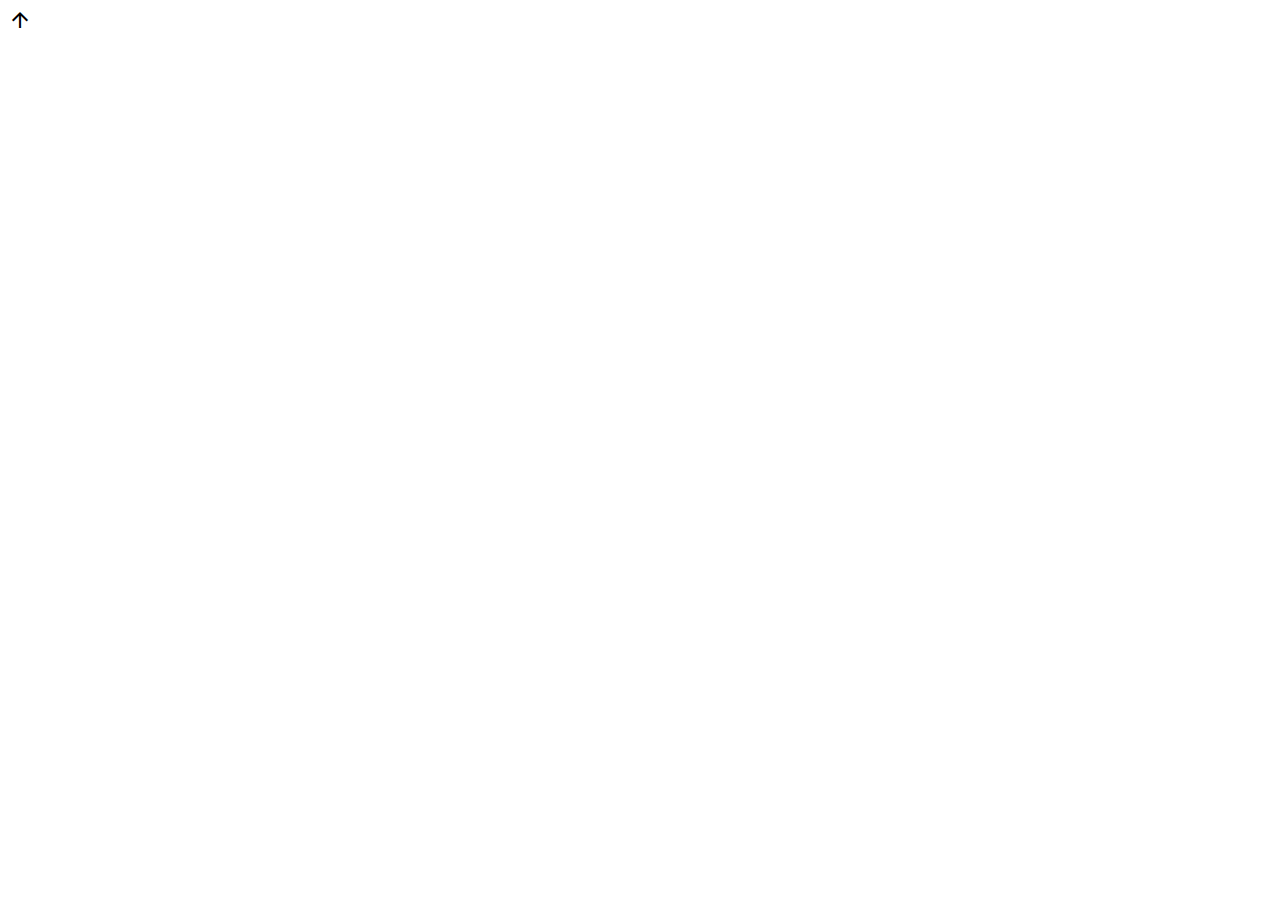
==== index.html @ 1999a798 "starter" ====
<!DOCTYPE html>
<html>
  <head>
    <meta charset="UTF-8" />
    <meta name="viewport" content="width=device-width, initial-scale=1.0" />
    <link rel="stylesheet" href="https://fonts.googleapis.com/css2?family=Material+Symbols+Outlined:opsz,wght,FILL,GRAD@48,400,0,0" />
    <title>HomePage</title>
  </head>
  <body>
    <span class="material-symbols-outlined">
      arrow_upward
      </span>
  </body>
</html>
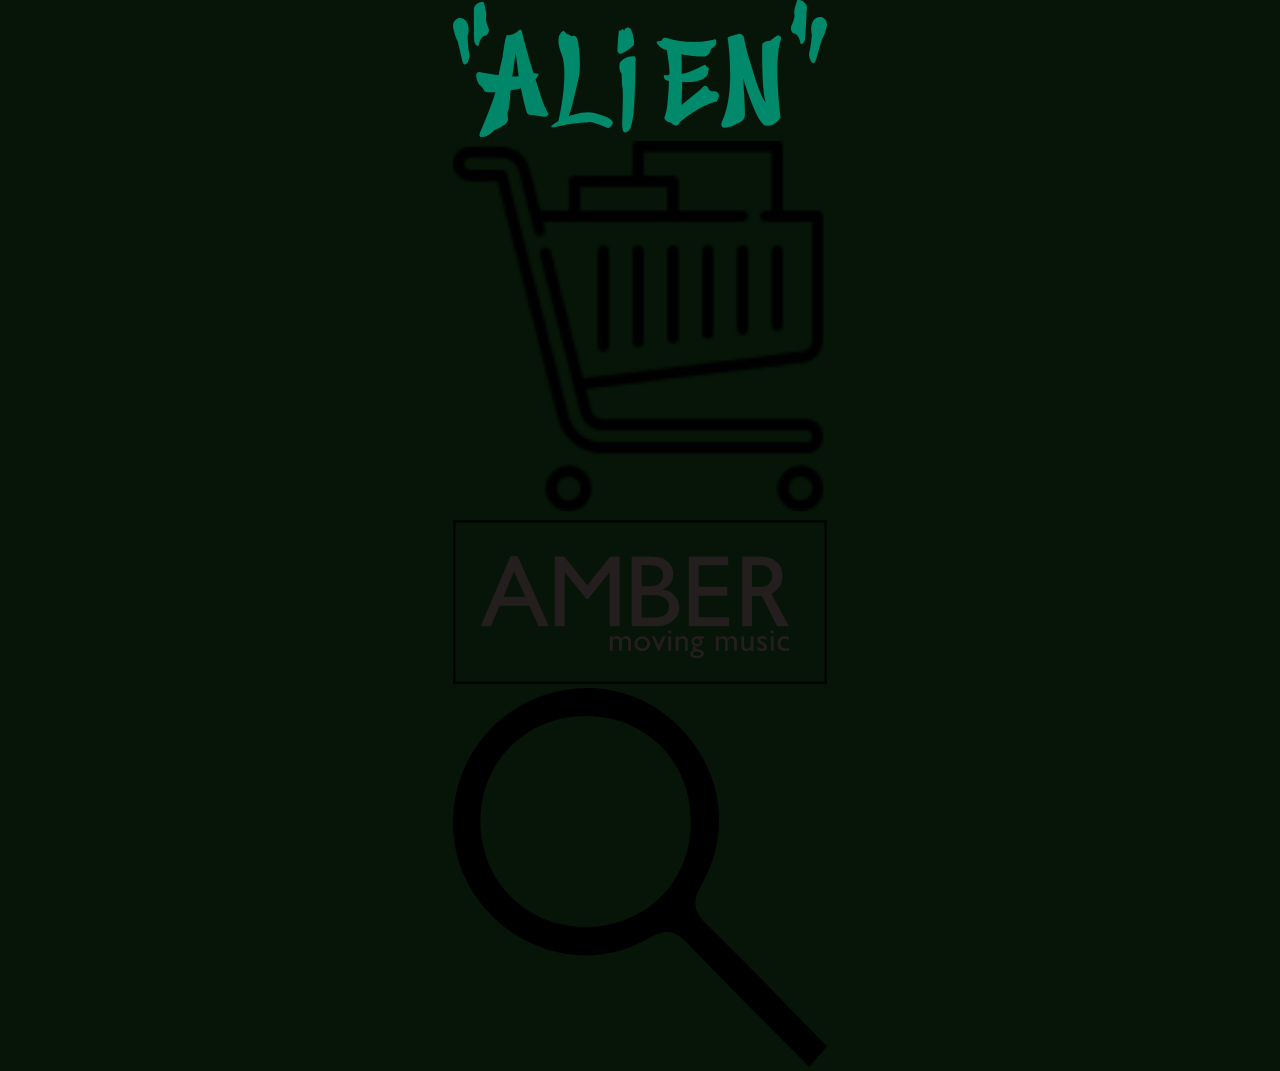
==== commit 5e7c8cd7: "homepage" ====
--- a/index.html
+++ b/index.html
@@ -3,12 +3,15 @@
   <head>
     <meta charset="UTF-8" />
     <meta name="viewport" content="width=device-width, initial-scale=1.0" />
-    <link rel="stylesheet" href="https://fonts.googleapis.com/css2?family=Material+Symbols+Outlined:opsz,wght,FILL,GRAD@48,400,0,0" />
+    <link rel="stylesheet" href="css/styles.css">
     <title>HomePage</title>
   </head>
   <body>
-    <span class="material-symbols-outlined">
-      arrow_upward
-      </span>
+    <img src="img/alien-logo.svg" alt="logo-text">
+    <header>
+      <img src="img/shopping-cart.svg" alt="shopping-button">
+      <img src="img/amber-logo.svg" alt="logo-shop">
+      <img src="img/search.svg" alt="search-button">
+    </header>
   </body>
 </html>
--- a/css/styles.css
+++ b/css/styles.css
@@ -0,0 +1,5 @@
+body {
+  max-width: 375px;
+  margin: auto;
+  background: #061508;
+}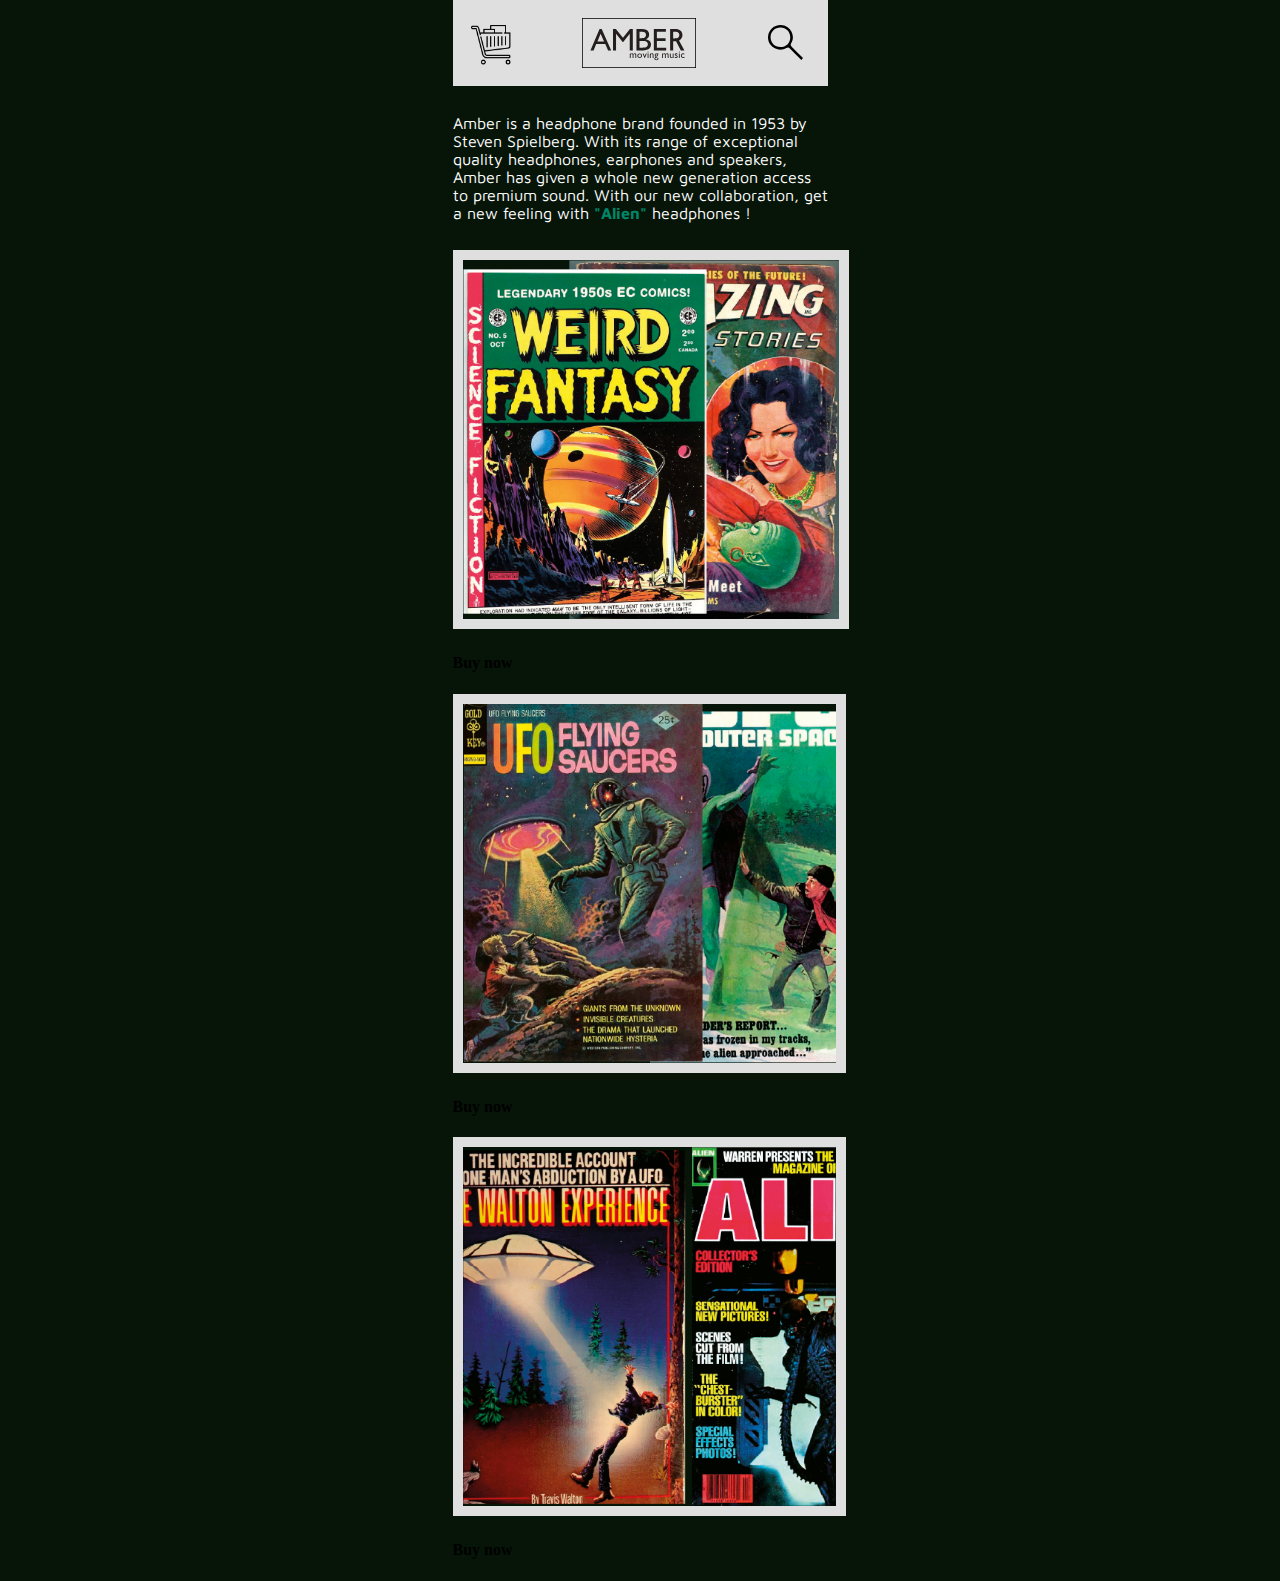
==== commit 652826cd: "header nav index finish add seventies sixties fities card" ====
--- a/index.html
+++ b/index.html
@@ -4,14 +4,38 @@
     <meta charset="UTF-8" />
     <meta name="viewport" content="width=device-width, initial-scale=1.0" />
     <link rel="stylesheet" href="css/styles.css">
+    <link rel="preconnect" href="https://fonts.googleapis.com">
+    <link rel="preconnect" href="https://fonts.gstatic.com" crossorigin>
+    <link href="https://fonts.googleapis.com/css2?family=Maven+Pro:wght@500&display=swap" rel="stylesheet">
+
     <title>HomePage</title>
   </head>
   <body>
-    <img src="img/alien-logo.svg" alt="logo-text">
     <header>
-      <img src="img/shopping-cart.svg" alt="shopping-button">
-      <img src="img/amber-logo.svg" alt="logo-shop">
-      <img src="img/search.svg" alt="search-button">
+      <img class="shopping-button" src="img/shopping-cart.svg" alt="shopping-button">
+      <img class="brand" src="img/amber-logo.svg" alt="logo-shop">
+      <img class="search-button" src="img/search.svg" alt="search-button">
     </header>
+      <p class="description">
+        Amber is a headphone brand founded in 1953 by Steven Spielberg. With its 
+        range of exceptional 
+        quality headphones, earphones and speakers, Amber has given a whole new 
+        generation access to premium sound. With our new collaboration, 
+        get a new feeling with <strong>"Alien"</strong> headphones ! 
+      </p>
+    <main>
+      <img src="img/homepage-fifties.png" alt="fifites-pitctures">
+      <div class="fifties-buy">
+        <h4>Buy now</h4>
+      </div>
+      <img src="img/homepage-sixties.png" alt="sixties-pitctures">
+      <div class="sixtities-buy">
+        <h4>Buy now</h4>
+      </div>
+      <img src="img/homepage-seventies.png" alt="seventies-pitctures">
+      <div class="fifties-buy">
+        <h4>Buy now</h4>
+      </div>
+    </main>
   </body>
 </html>
--- a/css/styles.css
+++ b/css/styles.css
@@ -2,4 +2,41 @@
   max-width: 375px;
   margin: auto;
   background: #061508;
+}
+
+header {
+  display: flex;
+  justify-content: space-between;
+  background: #DFDFDF;
+  padding: 18px;
+}
+
+.shopping-button {
+  height: 40px;
+  padding: 7px 0 0 0;
+}
+
+.brand {
+  height: 50px;
+}
+
+.search-button {
+  height: 35px;
+  padding: 7px 7px 0 0;
+}
+
+.description {
+  font-family: 'Maven Pro', sans-serif;
+  color: white;
+  padding: 12px 0 12px 0;
+}
+
+.description strong {
+  color: #008769;
+}
+
+main img {
+ height: 359px;
+  border : 10px solid #dfdfdf;
+  
 }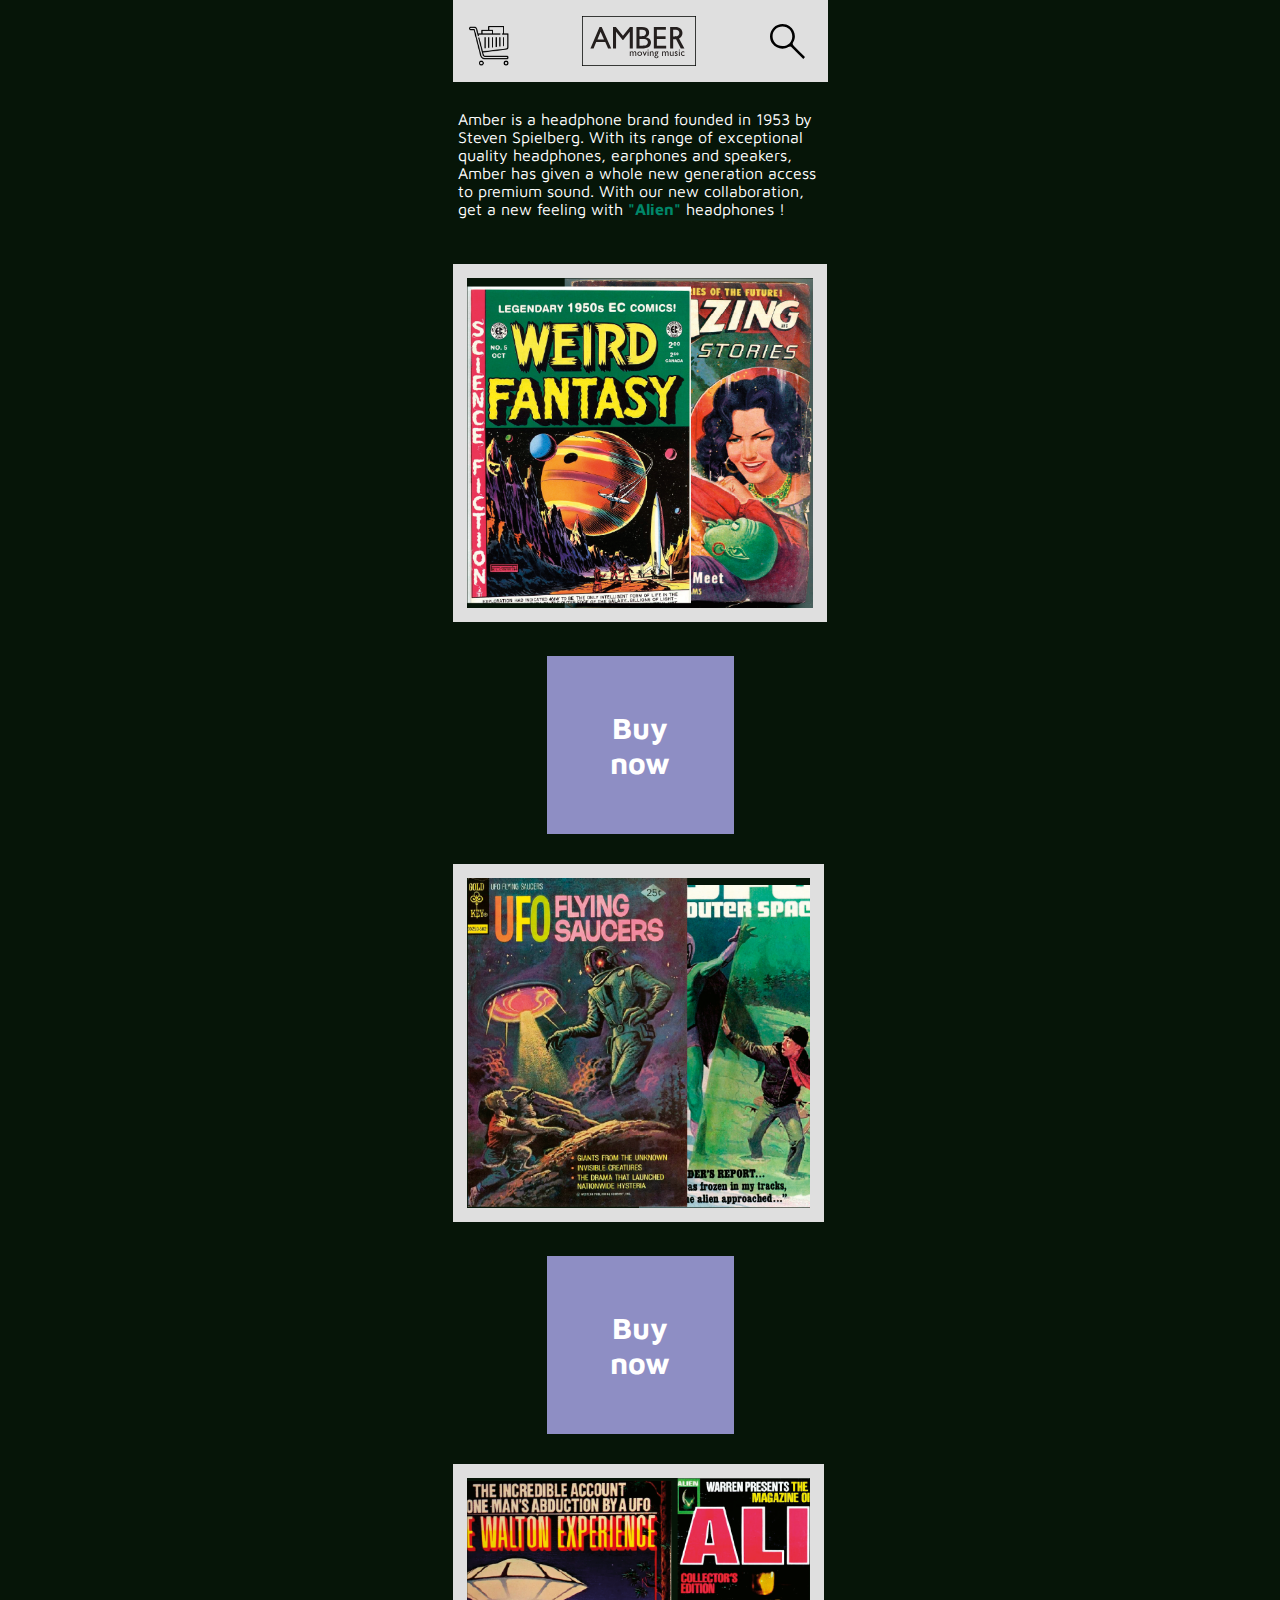
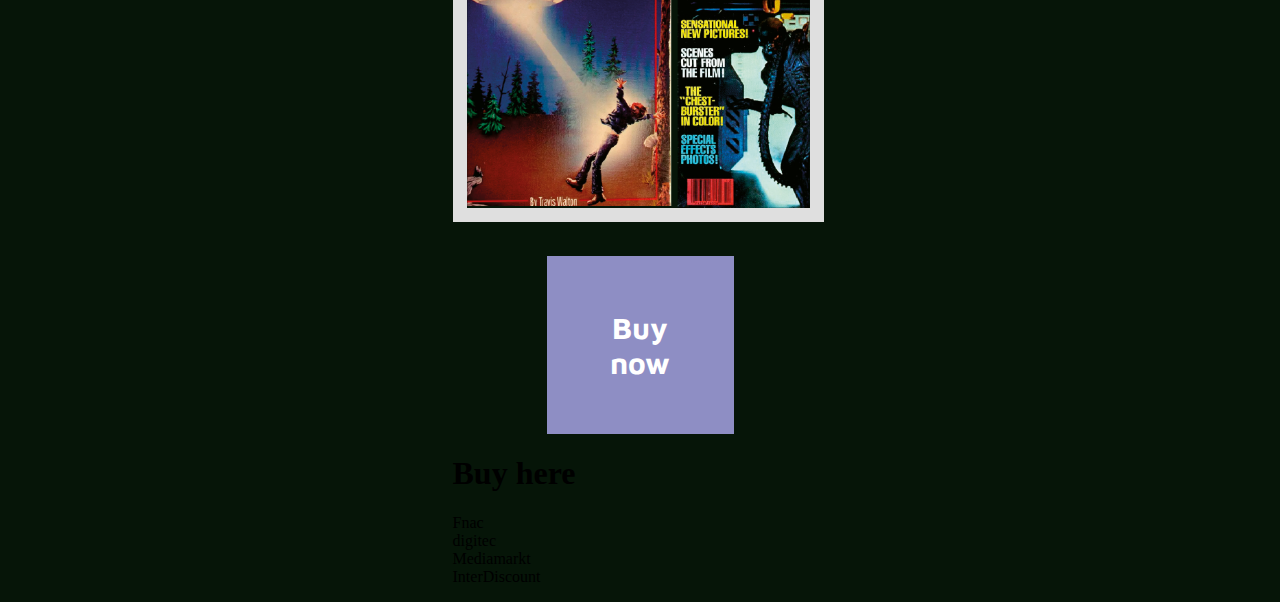
==== commit d64b27fe: "MAJ index page" ====
--- a/index.html
+++ b/index.html
@@ -7,7 +7,9 @@
     <link rel="preconnect" href="https://fonts.googleapis.com">
     <link rel="preconnect" href="https://fonts.gstatic.com" crossorigin>
     <link href="https://fonts.googleapis.com/css2?family=Maven+Pro:wght@500&display=swap" rel="stylesheet">
-
+    <link rel="preconnect" href="https://fonts.googleapis.com">
+    <link rel="preconnect" href="https://fonts.gstatic.com" crossorigin>
+    <link href="https://fonts.googleapis.com/css2?family=Koulen&family=Maven+Pro:wght@500&display=swap" rel="stylesheet">
     <title>HomePage</title>
   </head>
   <body>
@@ -26,15 +28,27 @@
     <main>
       <img src="img/homepage-fifties.png" alt="fifites-pitctures">
       <div class="fifties-buy">
-        <h4>Buy now</h4>
+        <h2>Buy now</h2>
       </div>
       <img src="img/homepage-sixties.png" alt="sixties-pitctures">
       <div class="sixtities-buy">
-        <h4>Buy now</h4>
+        <h2>Buy now</h2>
       </div>
       <img src="img/homepage-seventies.png" alt="seventies-pitctures">
-      <div class="fifties-buy">
-        <h4>Buy now</h4>
+      <div class="seventies-buy">
+        <h2>Buy now</h2>
+      </div>
+      <div class="resellers">
+        <h1>Buy here</h1>
+        <p>
+          Fnac 
+          <br>
+          digitec
+          <br>
+          Mediamarkt
+          <br>
+          InterDiscount
+        </p>
       </div>
     </main>
   </body>
--- a/css/styles.css
+++ b/css/styles.css
@@ -1,3 +1,8 @@
+html {
+  scroll-behavior: smooth;
+}
+
+
 body {
   max-width: 375px;
   margin: auto;
@@ -6,14 +11,18 @@
 
 header {
   display: flex;
+  position: relative;
   justify-content: space-between;
+  align-items: flex-end;
   background: #DFDFDF;
-  padding: 18px;
+  padding: 16px;
+  position: sticky;
+  top: 0px;
 }
 
 .shopping-button {
   height: 40px;
-  padding: 7px 0 0 0;
+  padding: 1px 0 0 0;
 }
 
 .brand {
@@ -22,13 +31,13 @@
 
 .search-button {
   height: 35px;
-  padding: 7px 7px 0 0;
+  padding: 0 7px 7px 0;
 }
 
 .description {
   font-family: 'Maven Pro', sans-serif;
   color: white;
-  padding: 12px 0 12px 0;
+  padding: 12px 5px 0 5px;
 }
 
 .description strong {
@@ -36,7 +45,18 @@
 }
 
 main img {
- height: 359px;
-  border : 10px solid #dfdfdf;
-  
+ height: 330px;
+  border : 14px solid #dfdfdf;
+  margin: 30px 0 30px 0;
+}
+
+main h2 {
+  font-family: 'Koulen', cursive;
+  font-family: 'Maven Pro', sans-serif;
+  background-color: rgb(142, 142, 196);
+  font-size: 30px;
+  color: white;
+  padding: 54px;
+  margin: 0 94px 0 94px;
+  text-align: center;
 }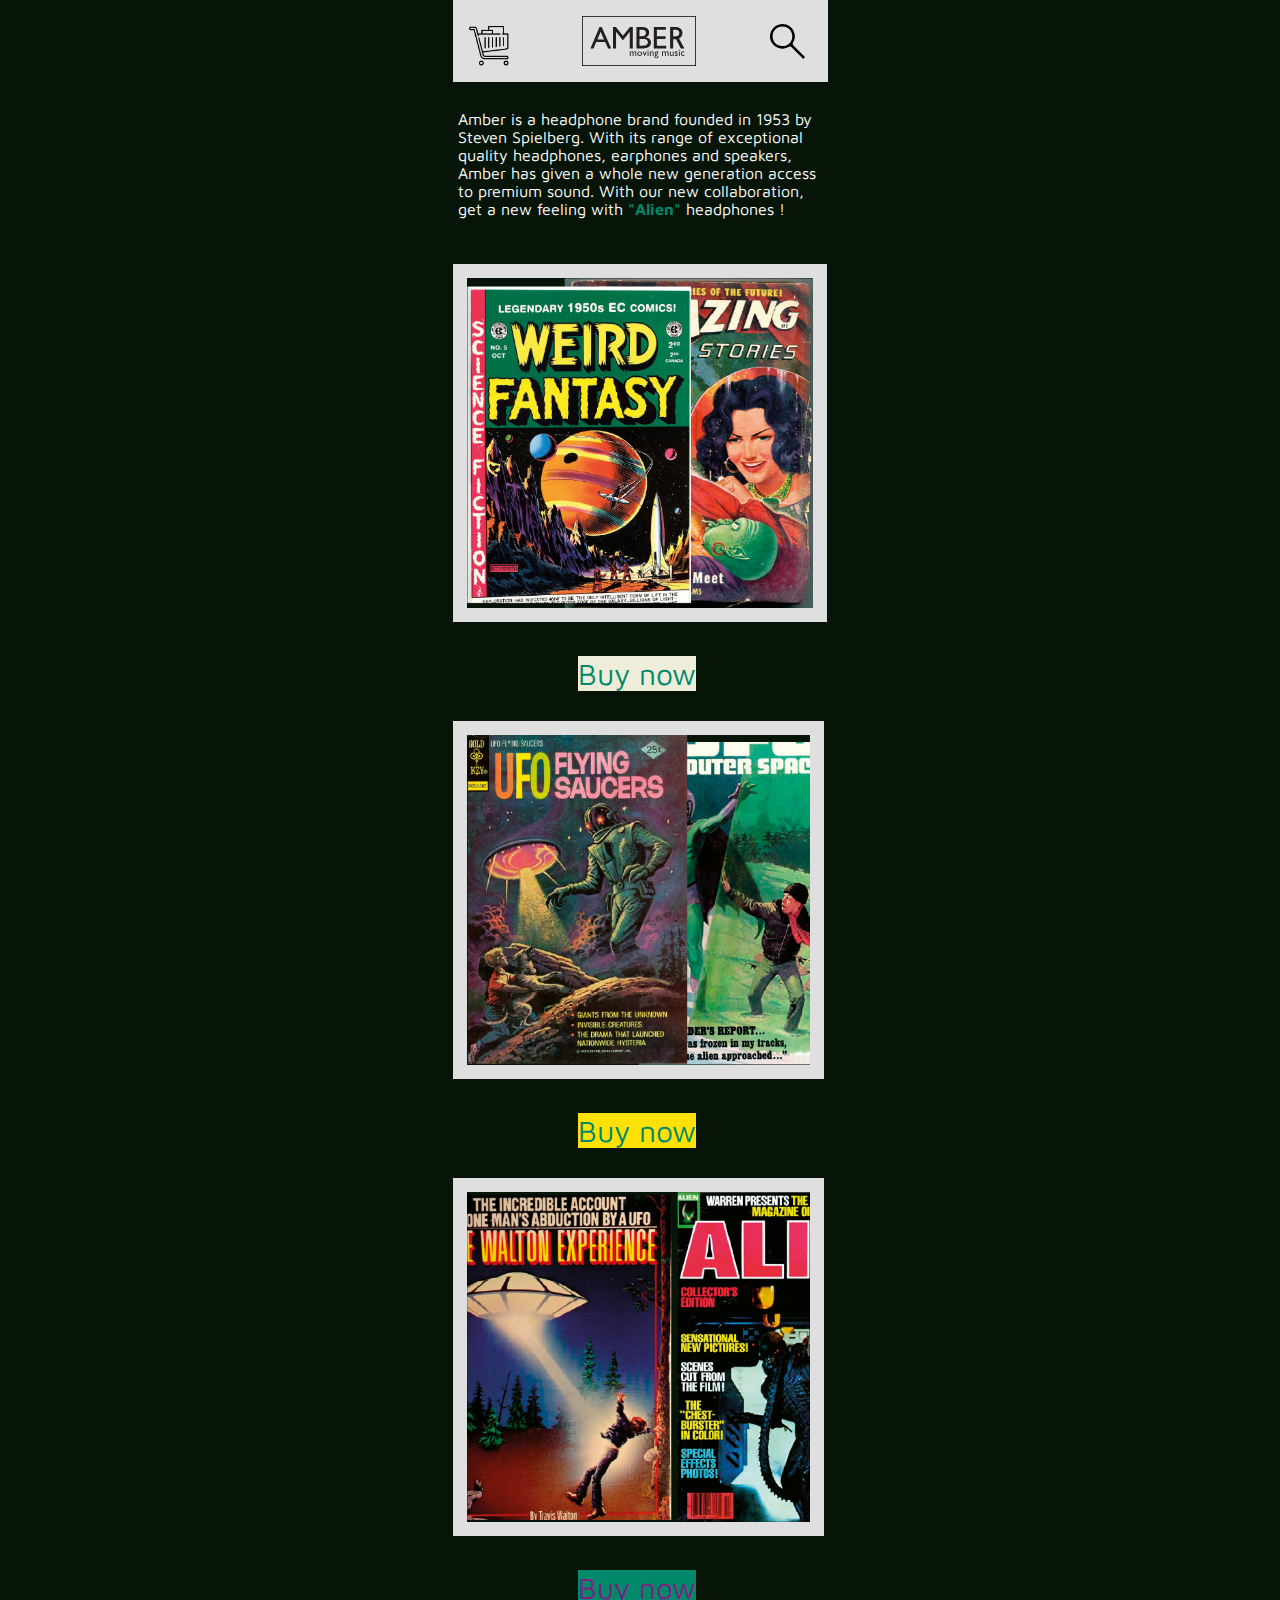
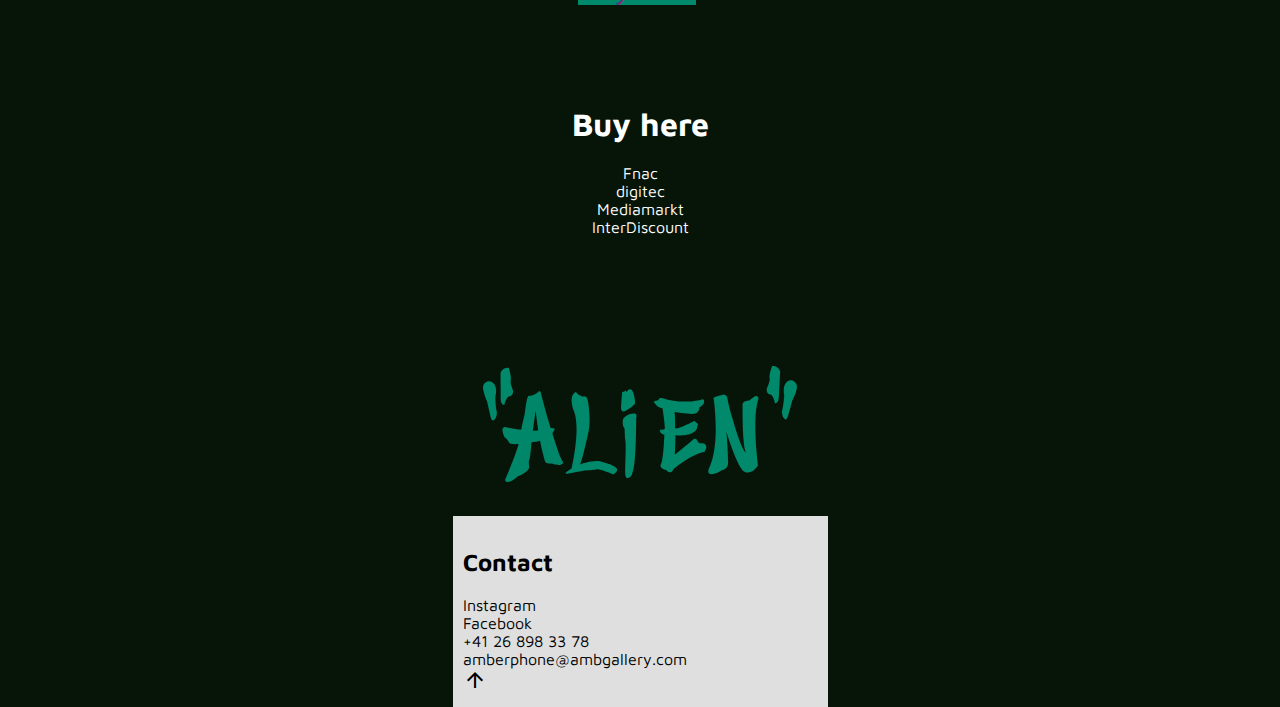
==== commit 04606135: "index finish add fifties page header&description" ====
--- a/index.html
+++ b/index.html
@@ -10,13 +10,14 @@
     <link rel="preconnect" href="https://fonts.googleapis.com">
     <link rel="preconnect" href="https://fonts.gstatic.com" crossorigin>
     <link href="https://fonts.googleapis.com/css2?family=Koulen&family=Maven+Pro:wght@500&display=swap" rel="stylesheet">
+    <link rel="stylesheet" href="https://fonts.googleapis.com/css2?family=Material+Symbols+Outlined:opsz,wght,FILL,GRAD@48,400,0,0" />
     <title>HomePage</title>
   </head>
   <body>
-    <header>
+    <header id="top">
       <img class="shopping-button" src="img/shopping-cart.svg" alt="shopping-button">
       <img class="brand" src="img/amber-logo.svg" alt="logo-shop">
-      <img class="search-button" src="img/search.svg" alt="search-button">
+      <img class="search-button" src="img/search.svg" alt="search-button" id="top">
     </header>
       <p class="description">
         Amber is a headphone brand founded in 1953 by Steven Spielberg. With its 
@@ -26,17 +27,17 @@
         get a new feeling with <strong>"Alien"</strong> headphones ! 
       </p>
     <main>
-      <img src="img/homepage-fifties.png" alt="fifites-pitctures">
       <div class="fifties-buy">
-        <h2>Buy now</h2>
+        <img src="img/homepage-fifties.png" alt="fifites-pitctures" class="picture">
+        <a href="fifties.html" class="button-buy">Buy now</a>
       </div>
-      <img src="img/homepage-sixties.png" alt="sixties-pitctures">
-      <div class="sixtities-buy">
-        <h2>Buy now</h2>
+      <div class="sixties-buy">
+        <img src="img/homepage-sixties.png" alt="sixties-pitctures" class="picture">
+        <a href="sixties.html" class="button-buy">Buy now</a>
       </div>
-      <img src="img/homepage-seventies.png" alt="seventies-pitctures">
       <div class="seventies-buy">
-        <h2>Buy now</h2>
+        <img src="img/homepage-seventies.png" alt="seventies-pitctures" class="picture">
+        <a href="seventies.html" class="button-buy">Buy now</a>
       </div>
       <div class="resellers">
         <h1>Buy here</h1>
@@ -51,5 +52,18 @@
         </p>
       </div>
     </main>
+    <img src="img/alien-logo.svg" alt="logo-alien" class="logo-alien">
+    <footer>
+      <h2>Contact</h2>
+      <a href="https://www.instagram.com/alienfilmsmao/">Instagram</a>
+      <br>
+      <a href="https://fr-fr.facebook.com/">Facebook</a>
+      <br>
+      <a href="tel:00412689833">+41 26 898 33 78</a>
+      <br>
+      <a href="mailto:amberphone@ambgallery.com">amberphone@ambgallery.com</a>
+      <br>
+        <a class="button-top" href="#top"><span class="material-symbols-outlined">arrow_upward</span></a>
+    </footer>
   </body>
 </html>
--- a/css/styles.css
+++ b/css/styles.css
@@ -18,6 +18,10 @@
   padding: 16px;
   position: sticky;
   top: 0px;
+}
+
+.header-fifties {
+  background-color: #EEEDD9;
 }
 
 .shopping-button {
@@ -44,19 +48,84 @@
   color: #008769;
 }
 
-main img {
+.picture {
  height: 330px;
   border : 14px solid #dfdfdf;
   margin: 30px 0 30px 0;
 }
 
-main h2 {
+.button-buy {
   font-family: 'Koulen', cursive;
   font-family: 'Maven Pro', sans-serif;
-  background-color: rgb(142, 142, 196);
+  text-decoration: none;
+  margin: 0 125px 0 125px;
   font-size: 30px;
   color: white;
-  padding: 54px;
-  margin: 0 94px 0 94px;
   text-align: center;
-}+}
+
+.fifties-buy .button-buy {
+  background-color: #EEEDD9;
+  border: 10px #3D3C37;
+  color: #00896B;
+}
+
+.button-buy:hover {
+  background-color: #DFDFDF;
+  color: red;
+}
+
+.sixties-buy .button-buy {
+  background-color: #FFE107;
+  border: 10px #245237;
+  color: #00896B;
+}
+
+.button-buy:hover {
+  background-color: #DFDFDF;
+  color: red;
+}
+
+.seventies-buy .button-buy {
+  background-color: #00896B;
+  border: 10px #592E87;
+  color: #812082;
+}
+
+.button-buy:hover {
+  background-color: #DFDFDF;
+  color: red;
+}
+
+.resellers h1 {
+  font-family: 'Koulen', cursive;
+  font-family: 'Maven Pro', sans-serif;
+  color: white;
+}
+
+.resellers p {
+  font-family: 'Maven Pro', sans-serif;
+}
+
+.resellers {
+  color: white;
+  text-align: center;
+  margin: 100px;
+}
+
+footer {
+  background: #DFDFDF;
+  font-family: 'Maven Pro', sans-serif;
+  text-decoration: none;
+  padding: 12px 10px;
+}
+
+footer a {
+  text-decoration: none;
+  color: black;
+}
+
+.logo-alien {
+  margin: 30px;
+}
+
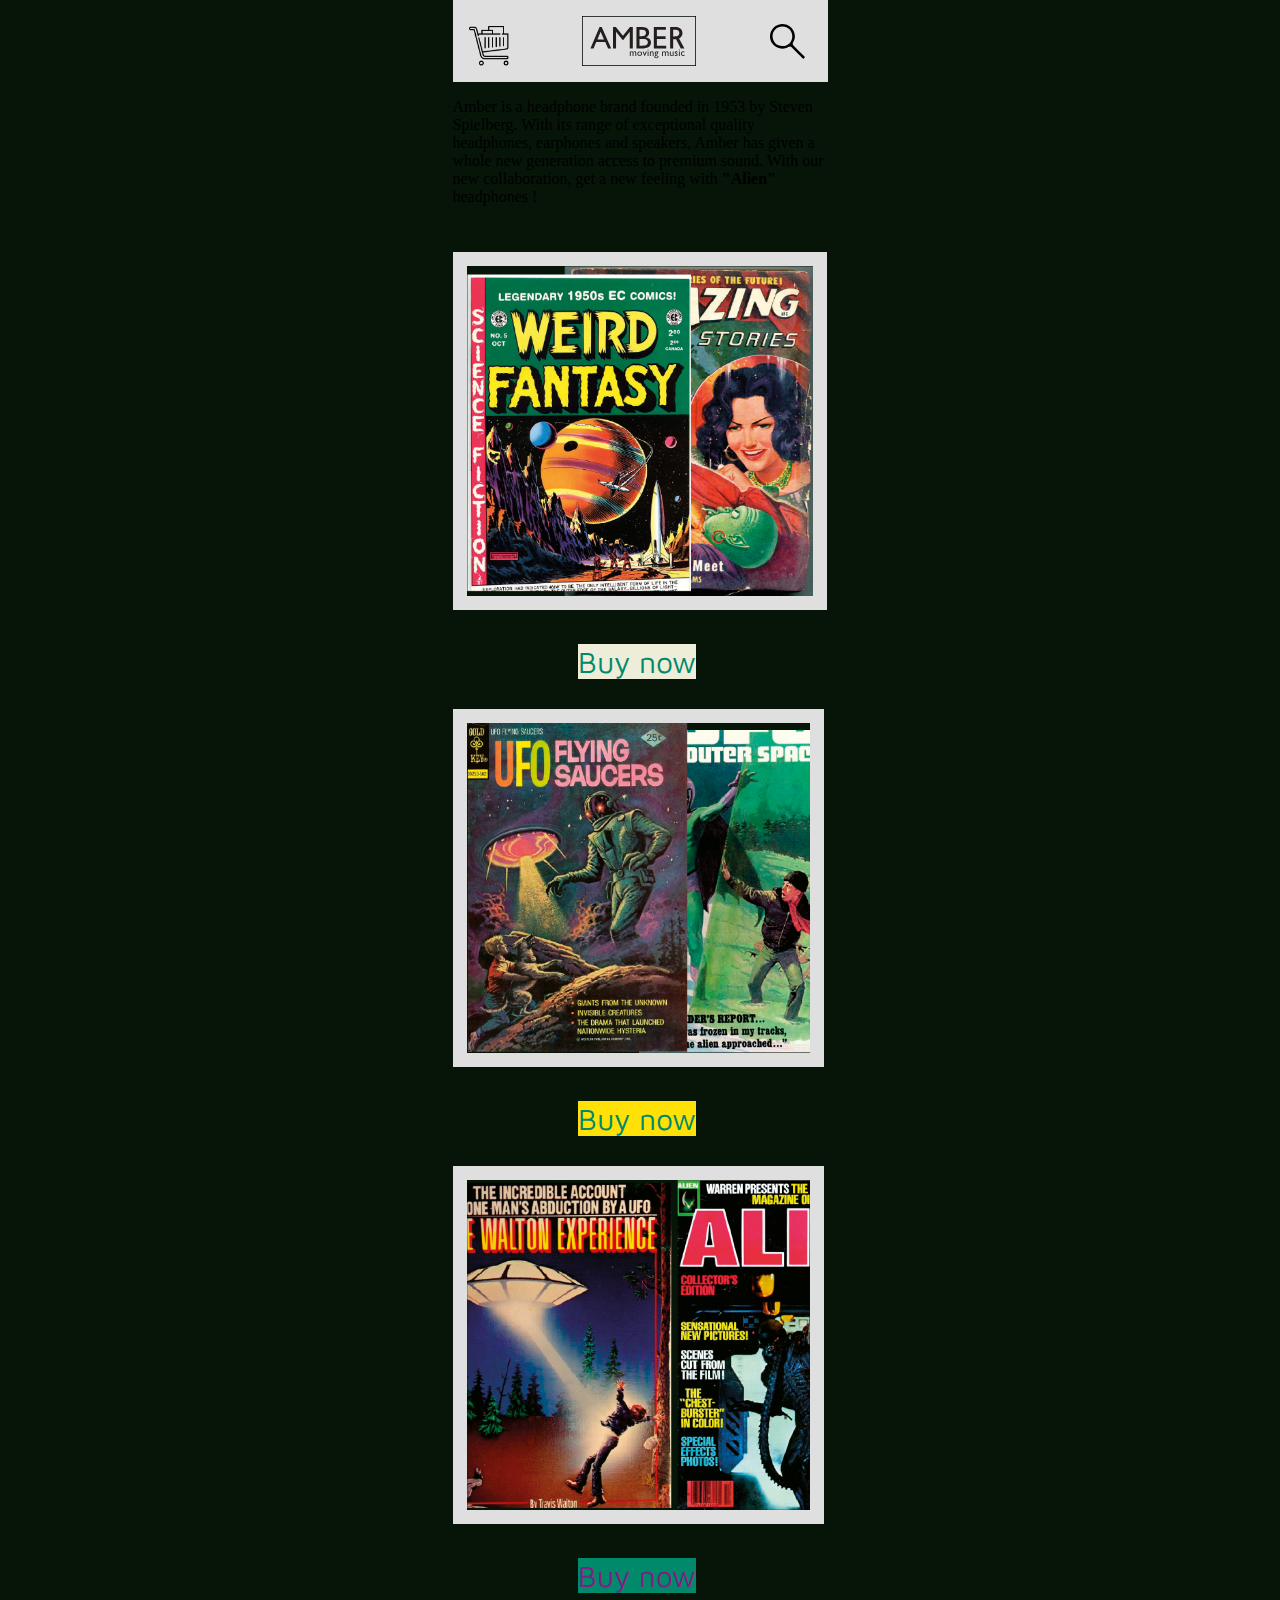
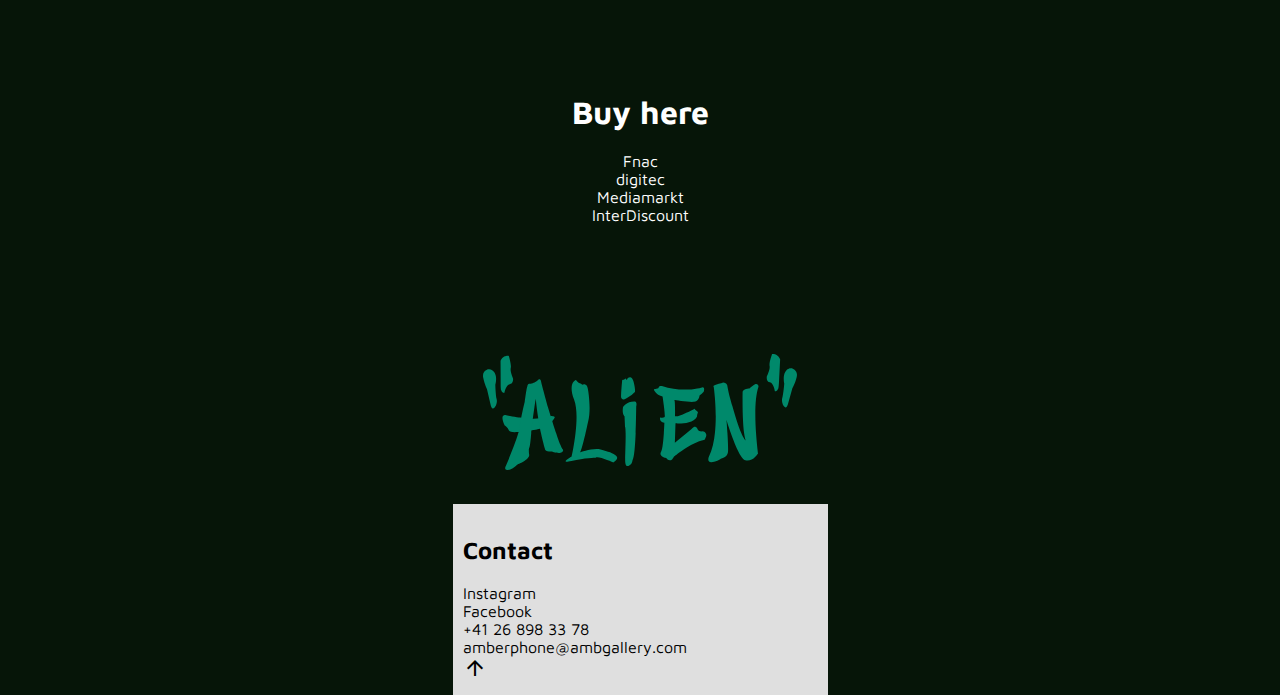
==== commit 671feacc: "correction class for 1950 1960-70" ====
--- a/index.html
+++ b/index.html
@@ -19,7 +19,7 @@
       <img class="brand" src="img/amber-logo.svg" alt="logo-shop">
       <img class="search-button" src="img/search.svg" alt="search-button" id="top">
     </header>
-      <p class="description">
+      <p class="description-concept">
         Amber is a headphone brand founded in 1953 by Steven Spielberg. With its 
         range of exceptional 
         quality headphones, earphones and speakers, Amber has given a whole new 
--- a/css/styles.css
+++ b/css/styles.css
@@ -24,6 +24,10 @@
   background-color: #EEEDD9;
 }
 
+.header-sixties {
+  background-color: #00896B;
+}
+
 .shopping-button {
   height: 40px;
   padding: 1px 0 0 0;
@@ -125,7 +129,129 @@
   color: black;
 }
 
+.footer-fifties {
+  background: #EEEDD9;
+}
+
 .logo-alien {
   margin: 30px;
 }
 
+.description-years{
+  font-family: 'Maven Pro', sans-serif;
+  font-size: 80px;
+  text-align: center;
+  margin-top: 0;
+  margin-bottom: 0;
+}
+
+.onethousand-sixties {
+  color: #FFE107;
+  margin: 3px 10px 50px 3px;
+}
+
+.onethousand-fifty {
+  color:#00896B;
+  margin: 3px 10px 50px 3px;
+}
+
+.description-fifties img{
+  height: 277px;
+  margin: 40px 0 40px 24px;
+}
+
+.picture-fifties {
+  background-color: #EEEDD9;
+  padding: 17px 67px 17px 67px;
+}
+
+.picture-fifties img{
+  height: 430px;
+}
+
+.buy-box img{
+  height: 60px;
+}
+
+.buy-box a {
+    font-family: 'Maven Pro', sans-serif;
+    font-size: 29px;
+    border-width: 2px;
+    border-style: solid;
+    border-radius: 10px;
+    padding: 10px 20px 10px 20px;
+    border-color: #3D3C37;
+    background: #EEEDD9;
+    color: #00896B;
+    Text-decoration: none;
+}
+
+.buy-box a:hover {
+  background-color: #DFDFDF;
+  color: red;
+}
+
+.buy-box h1 {
+  font-family: 'Maven Pro', sans-serif;
+}
+
+.buy-box {
+  display: flex;
+  justify-content: space-between;
+  align-items: flex-end;
+  background: white;
+  padding: 17px;
+}
+
+.information-box {
+  background: #EEEDD9;
+}
+
+.information-title {
+  display: flex;
+  flex-direction: row;
+  justify-content: space-around;
+  padding: 10px 10px 0 10px;
+}
+
+.information-title h3{
+  font-family: 'Maven Pro', sans-serif;
+  color: #00896B;
+}
+
+.information-subtitle {
+  display: flex;
+  flex-direction: row;
+  justify-content: space-between;
+  padding: 0 50px 0 10px;
+}
+
+.information-subtitle p{
+  font-family: 'Maven Pro', sans-serif;
+}
+
+.backtime {
+  margin: 60px;
+}
+
+.backtime a{
+  font-family: 'Maven Pro', sans-serif;
+    font-size: 29px;
+    border-width: 2px;
+    border-style: solid;
+    border-radius: 10px;
+    padding: 10px 20px 10px 20px;
+    border-color: #3D3C37;
+    background: #EEEDD9;
+    color: #00896B;
+    Text-decoration: none;
+}
+
+.backtime a:hover {
+  background-color: #DFDFDF;
+  color: red;
+}
+
+.films-fifties {
+  height: 577px;
+}